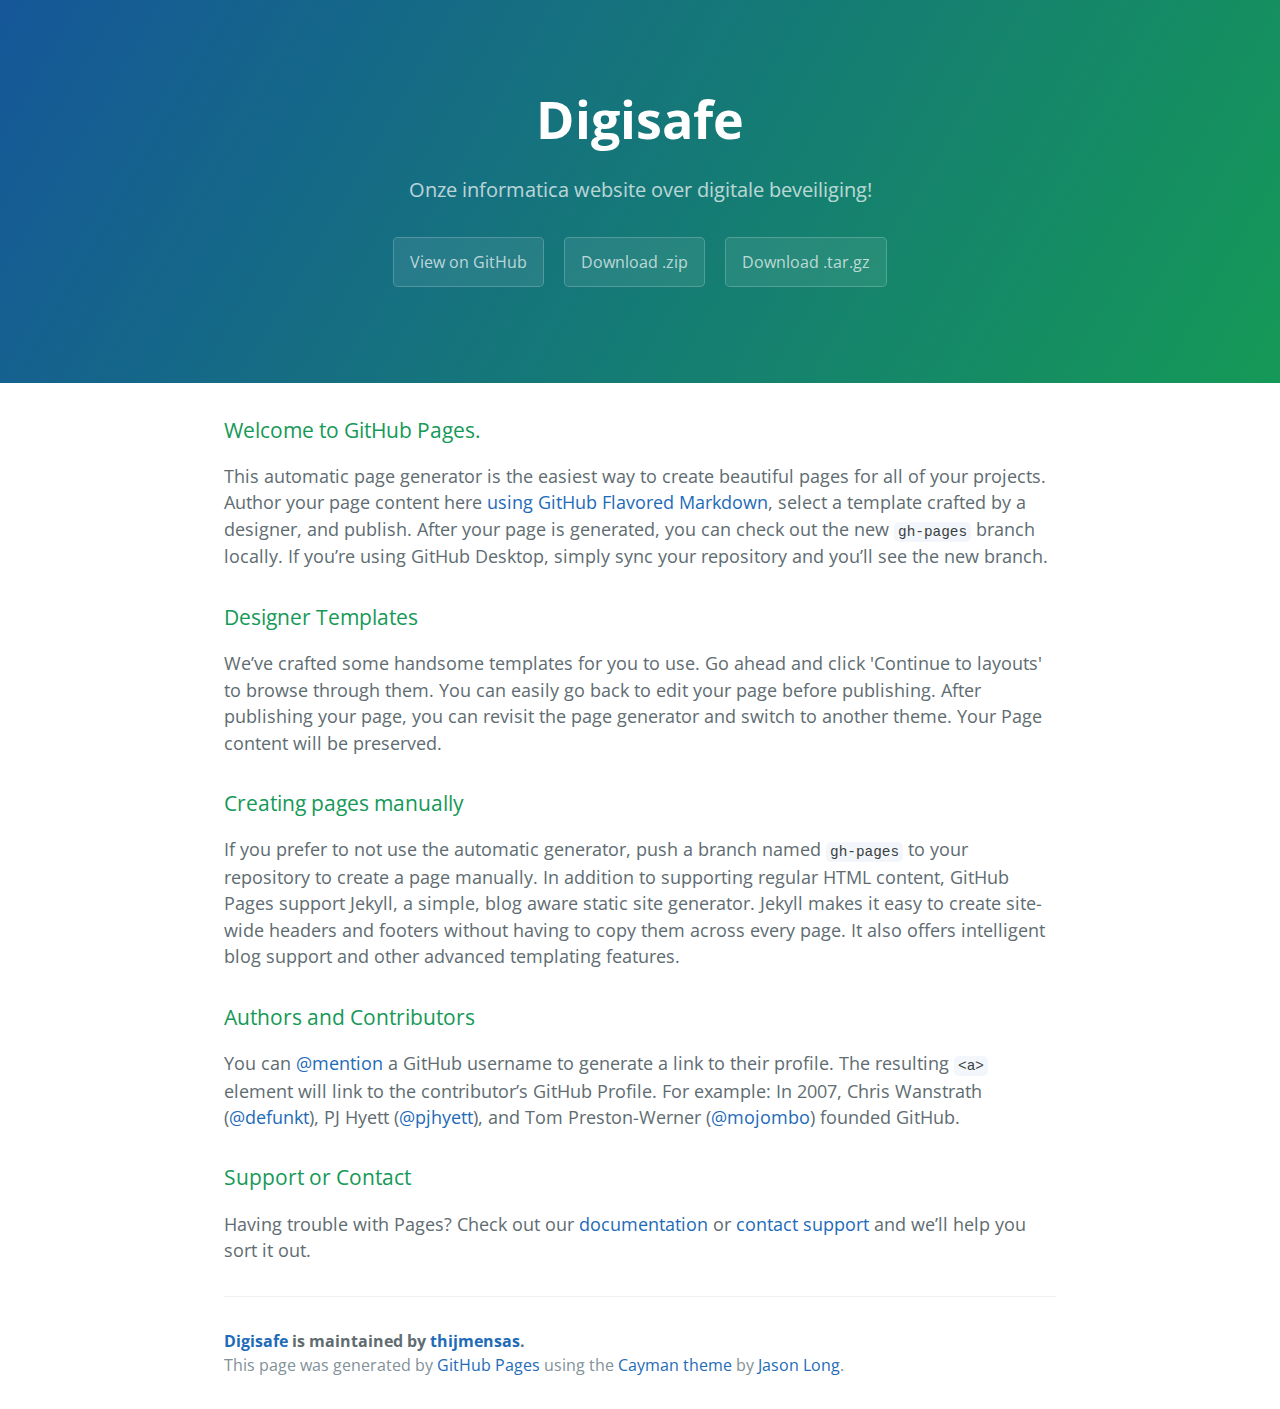
==== index.html @ 63998bac "Create gh-pages branch via GitHub" ====
<!DOCTYPE html>
<html lang="en-us">
  <head>
    <meta charset="UTF-8">
    <title>Digisafe by thijmensas</title>
    <meta name="viewport" content="width=device-width, initial-scale=1">
    <link rel="stylesheet" type="text/css" href="stylesheets/normalize.css" media="screen">
    <link href='https://fonts.googleapis.com/css?family=Open+Sans:400,700' rel='stylesheet' type='text/css'>
    <link rel="stylesheet" type="text/css" href="stylesheets/stylesheet.css" media="screen">
    <link rel="stylesheet" type="text/css" href="stylesheets/github-light.css" media="screen">
  </head>
  <body>
    <section class="page-header">
      <h1 class="project-name">Digisafe</h1>
      <h2 class="project-tagline">Onze informatica website over digitale beveiliging!</h2>
      <a href="https://github.com/thijmensas/digisafe" class="btn">View on GitHub</a>
      <a href="https://github.com/thijmensas/digisafe/zipball/master" class="btn">Download .zip</a>
      <a href="https://github.com/thijmensas/digisafe/tarball/master" class="btn">Download .tar.gz</a>
    </section>

    <section class="main-content">
      <h3>
<a id="welcome-to-github-pages" class="anchor" href="#welcome-to-github-pages" aria-hidden="true"><span class="octicon octicon-link"></span></a>Welcome to GitHub Pages.</h3>

<p>This automatic page generator is the easiest way to create beautiful pages for all of your projects. Author your page content here <a href="https://guides.github.com/features/mastering-markdown/">using GitHub Flavored Markdown</a>, select a template crafted by a designer, and publish. After your page is generated, you can check out the new <code>gh-pages</code> branch locally. If you’re using GitHub Desktop, simply sync your repository and you’ll see the new branch.</p>

<h3>
<a id="designer-templates" class="anchor" href="#designer-templates" aria-hidden="true"><span class="octicon octicon-link"></span></a>Designer Templates</h3>

<p>We’ve crafted some handsome templates for you to use. Go ahead and click 'Continue to layouts' to browse through them. You can easily go back to edit your page before publishing. After publishing your page, you can revisit the page generator and switch to another theme. Your Page content will be preserved.</p>

<h3>
<a id="creating-pages-manually" class="anchor" href="#creating-pages-manually" aria-hidden="true"><span class="octicon octicon-link"></span></a>Creating pages manually</h3>

<p>If you prefer to not use the automatic generator, push a branch named <code>gh-pages</code> to your repository to create a page manually. In addition to supporting regular HTML content, GitHub Pages support Jekyll, a simple, blog aware static site generator. Jekyll makes it easy to create site-wide headers and footers without having to copy them across every page. It also offers intelligent blog support and other advanced templating features.</p>

<h3>
<a id="authors-and-contributors" class="anchor" href="#authors-and-contributors" aria-hidden="true"><span class="octicon octicon-link"></span></a>Authors and Contributors</h3>

<p>You can <a href="https://github.com/blog/821" class="user-mention">@mention</a> a GitHub username to generate a link to their profile. The resulting <code>&lt;a&gt;</code> element will link to the contributor’s GitHub Profile. For example: In 2007, Chris Wanstrath (<a href="https://github.com/defunkt" class="user-mention">@defunkt</a>), PJ Hyett (<a href="https://github.com/pjhyett" class="user-mention">@pjhyett</a>), and Tom Preston-Werner (<a href="https://github.com/mojombo" class="user-mention">@mojombo</a>) founded GitHub.</p>

<h3>
<a id="support-or-contact" class="anchor" href="#support-or-contact" aria-hidden="true"><span class="octicon octicon-link"></span></a>Support or Contact</h3>

<p>Having trouble with Pages? Check out our <a href="https://help.github.com/pages">documentation</a> or <a href="https://github.com/contact">contact support</a> and we’ll help you sort it out.</p>

      <footer class="site-footer">
        <span class="site-footer-owner"><a href="https://github.com/thijmensas/digisafe">Digisafe</a> is maintained by <a href="https://github.com/thijmensas">thijmensas</a>.</span>

        <span class="site-footer-credits">This page was generated by <a href="https://pages.github.com">GitHub Pages</a> using the <a href="https://github.com/jasonlong/cayman-theme">Cayman theme</a> by <a href="https://twitter.com/jasonlong">Jason Long</a>.</span>
      </footer>

    </section>

  
  </body>
</html>
---- stylesheets/stylesheet.css ----
* {
  box-sizing: border-box; }

body {
  padding: 0;
  margin: 0;
  font-family: "Open Sans", "Helvetica Neue", Helvetica, Arial, sans-serif;
  font-size: 16px;
  line-height: 1.5;
  color: #606c71; }

a {
  color: #1e6bb8;
  text-decoration: none; }
  a:hover {
    text-decoration: underline; }

.btn {
  display: inline-block;
  margin-bottom: 1rem;
  color: rgba(255, 255, 255, 0.7);
  background-color: rgba(255, 255, 255, 0.08);
  border-color: rgba(255, 255, 255, 0.2);
  border-style: solid;
  border-width: 1px;
  border-radius: 0.3rem;
  transition: color 0.2s, background-color 0.2s, border-color 0.2s; }
  .btn + .btn {
    margin-left: 1rem; }

.btn:hover {
  color: rgba(255, 255, 255, 0.8);
  text-decoration: none;
  background-color: rgba(255, 255, 255, 0.2);
  border-color: rgba(255, 255, 255, 0.3); }

@media screen and (min-width: 64em) {
  .btn {
    padding: 0.75rem 1rem; } }

@media screen and (min-width: 42em) and (max-width: 64em) {
  .btn {
    padding: 0.6rem 0.9rem;
    font-size: 0.9rem; } }

@media screen and (max-width: 42em) {
  .btn {
    display: block;
    width: 100%;
    padding: 0.75rem;
    font-size: 0.9rem; }
    .btn + .btn {
      margin-top: 1rem;
      margin-left: 0; } }

.page-header {
  color: #fff;
  text-align: center;
  background-color: #159957;
  background-image: linear-gradient(120deg, #155799, #159957); }

@media screen and (min-width: 64em) {
  .page-header {
    padding: 5rem 6rem; } }

@media screen and (min-width: 42em) and (max-width: 64em) {
  .page-header {
    padding: 3rem 4rem; } }

@media screen and (max-width: 42em) {
  .page-header {
    padding: 2rem 1rem; } }

.project-name {
  margin-top: 0;
  margin-bottom: 0.1rem; }

@media screen and (min-width: 64em) {
  .project-name {
    font-size: 3.25rem; } }

@media screen and (min-width: 42em) and (max-width: 64em) {
  .project-name {
    font-size: 2.25rem; } }

@media screen and (max-width: 42em) {
  .project-name {
    font-size: 1.75rem; } }

.project-tagline {
  margin-bottom: 2rem;
  font-weight: normal;
  opacity: 0.7; }

@media screen and (min-width: 64em) {
  .project-tagline {
    font-size: 1.25rem; } }

@media screen and (min-width: 42em) and (max-width: 64em) {
  .project-tagline {
    font-size: 1.15rem; } }

@media screen and (max-width: 42em) {
  .project-tagline {
    font-size: 1rem; } }

.main-content :first-child {
  margin-top: 0; }
.main-content img {
  max-width: 100%; }
.main-content h1, .main-content h2, .main-content h3, .main-content h4, .main-content h5, .main-content h6 {
  margin-top: 2rem;
  margin-bottom: 1rem;
  font-weight: normal;
  color: #159957; }
.main-content p {
  margin-bottom: 1em; }
.main-content code {
  padding: 2px 4px;
  font-family: Consolas, "Liberation Mono", Menlo, Courier, monospace;
  font-size: 0.9rem;
  color: #383e41;
  background-color: #f3f6fa;
  border-radius: 0.3rem; }
.main-content pre {
  padding: 0.8rem;
  margin-top: 0;
  margin-bottom: 1rem;
  font: 1rem Consolas, "Liberation Mono", Menlo, Courier, monospace;
  color: #567482;
  word-wrap: normal;
  background-color: #f3f6fa;
  border: solid 1px #dce6f0;
  border-radius: 0.3rem; }
  .main-content pre > code {
    padding: 0;
    margin: 0;
    font-size: 0.9rem;
    color: #567482;
    word-break: normal;
    white-space: pre;
    background: transparent;
    border: 0; }
.main-content .highlight {
  margin-bottom: 1rem; }
  .main-content .highlight pre {
    margin-bottom: 0;
    word-break: normal; }
.main-content .highlight pre, .main-content pre {
  padding: 0.8rem;
  overflow: auto;
  font-size: 0.9rem;
  line-height: 1.45;
  border-radius: 0.3rem; }
.main-content pre code, .main-content pre tt {
  display: inline;
  max-width: initial;
  padding: 0;
  margin: 0;
  overflow: initial;
  line-height: inherit;
  word-wrap: normal;
  background-color: transparent;
  border: 0; }
  .main-content pre code:before, .main-content pre code:after, .main-content pre tt:before, .main-content pre tt:after {
    content: normal; }
.main-content ul, .main-content ol {
  margin-top: 0; }
.main-content blockquote {
  padding: 0 1rem;
  margin-left: 0;
  color: #819198;
  border-left: 0.3rem solid #dce6f0; }
  .main-content blockquote > :first-child {
    margin-top: 0; }
  .main-content blockquote > :last-child {
    margin-bottom: 0; }
.main-content table {
  display: block;
  width: 100%;
  overflow: auto;
  word-break: normal;
  word-break: keep-all; }
  .main-content table th {
    font-weight: bold; }
  .main-content table th, .main-content table td {
    padding: 0.5rem 1rem;
    border: 1px solid #e9ebec; }
.main-content dl {
  padding: 0; }
  .main-content dl dt {
    padding: 0;
    margin-top: 1rem;
    font-size: 1rem;
    font-weight: bold; }
  .main-content dl dd {
    padding: 0;
    margin-bottom: 1rem; }
.main-content hr {
  height: 2px;
  padding: 0;
  margin: 1rem 0;
  background-color: #eff0f1;
  border: 0; }

@media screen and (min-width: 64em) {
  .main-content {
    max-width: 64rem;
    padding: 2rem 6rem;
    margin: 0 auto;
    font-size: 1.1rem; } }

@media screen and (min-width: 42em) and (max-width: 64em) {
  .main-content {
    padding: 2rem 4rem;
    font-size: 1.1rem; } }

@media screen and (max-width: 42em) {
  .main-content {
    padding: 2rem 1rem;
    font-size: 1rem; } }

.site-footer {
  padding-top: 2rem;
  margin-top: 2rem;
  border-top: solid 1px #eff0f1; }

.site-footer-owner {
  display: block;
  font-weight: bold; }

.site-footer-credits {
  color: #819198; }

@media screen and (min-width: 64em) {
  .site-footer {
    font-size: 1rem; } }

@media screen and (min-width: 42em) and (max-width: 64em) {
  .site-footer {
    font-size: 1rem; } }

@media screen and (max-width: 42em) {
  .site-footer {
    font-size: 0.9rem; } }
---- stylesheets/github-light.css ----
/*
   Copyright 2014 GitHub Inc.

   Licensed under the Apache License, Version 2.0 (the "License");
   you may not use this file except in compliance with the License.
   You may obtain a copy of the License at

       http://www.apache.org/licenses/LICENSE-2.0

   Unless required by applicable law or agreed to in writing, software
   distributed under the License is distributed on an "AS IS" BASIS,
   WITHOUT WARRANTIES OR CONDITIONS OF ANY KIND, either express or implied.
   See the License for the specific language governing permissions and
   limitations under the License.

*/

.pl-c /* comment */ {
  color: #969896;
}

.pl-c1      /* constant, markup.raw, meta.diff.header, meta.module-reference, meta.property-name, support, support.constant, support.variable, variable.other.constant */,
.pl-s .pl-v /* string variable */ {
  color: #0086b3;
}

.pl-e  /* entity */,
.pl-en /* entity.name */ {
  color: #795da3;
}

.pl-s .pl-s1 /* string source */,
.pl-smi      /* storage.modifier.import, storage.modifier.package, storage.type.java, variable.other, variable.parameter.function */ {
  color: #333;
}

.pl-ent /* entity.name.tag */ {
  color: #63a35c;
}

.pl-k /* keyword, storage, storage.type */ {
  color: #a71d5d;
}

.pl-pds              /* punctuation.definition.string, string.regexp.character-class */,
.pl-s                /* string */,
.pl-s .pl-pse .pl-s1 /* string punctuation.section.embedded source */,
.pl-sr               /* string.regexp */,
.pl-sr .pl-cce       /* string.regexp constant.character.escape */,
.pl-sr .pl-sra       /* string.regexp string.regexp.arbitrary-repitition */,
.pl-sr .pl-sre       /* string.regexp source.ruby.embedded */ {
  color: #183691;
}

.pl-v /* variable */ {
  color: #ed6a43;
}

.pl-id /* invalid.deprecated */ {
  color: #b52a1d;
}

.pl-ii /* invalid.illegal */ {
  background-color: #b52a1d;
  color: #f8f8f8;
}

.pl-sr .pl-cce /* string.regexp constant.character.escape */ {
  color: #63a35c;
  font-weight: bold;
}

.pl-ml /* markup.list */ {
  color: #693a17;
}

.pl-mh        /* markup.heading */,
.pl-mh .pl-en /* markup.heading entity.name */,
.pl-ms        /* meta.separator */ {
  color: #1d3e81;
  font-weight: bold;
}

.pl-mq /* markup.quote */ {
  color: #008080;
}

.pl-mi /* markup.italic */ {
  color: #333;
  font-style: italic;
}

.pl-mb /* markup.bold */ {
  color: #333;
  font-weight: bold;
}

.pl-md /* markup.deleted, meta.diff.header.from-file */ {
  background-color: #ffecec;
  color: #bd2c00;
}

.pl-mi1 /* markup.inserted, meta.diff.header.to-file */ {
  background-color: #eaffea;
  color: #55a532;
}

.pl-mdr /* meta.diff.range */ {
  color: #795da3;
  font-weight: bold;
}

.pl-mo /* meta.output */ {
  color: #1d3e81;
}
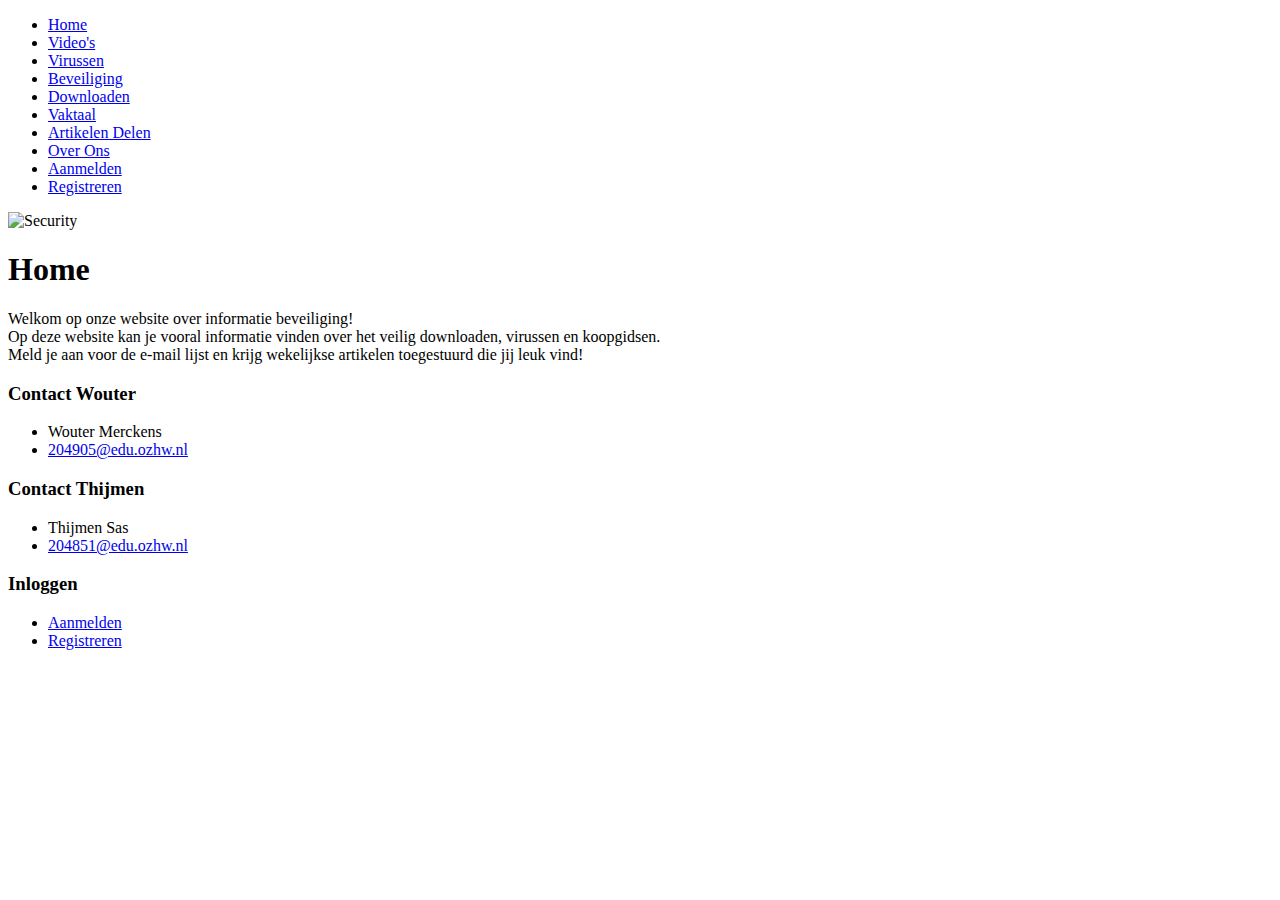
==== commit 159dcb06: "Update index.html" ====
--- a/index.html
+++ b/index.html
@@ -1,57 +1,59 @@
 <!DOCTYPE html>
-<html lang="en-us">
-  <head>
-    <meta charset="UTF-8">
-    <title>Digisafe by thijmensas</title>
-    <meta name="viewport" content="width=device-width, initial-scale=1">
-    <link rel="stylesheet" type="text/css" href="stylesheets/normalize.css" media="screen">
-    <link href='https://fonts.googleapis.com/css?family=Open+Sans:400,700' rel='stylesheet' type='text/css'>
-    <link rel="stylesheet" type="text/css" href="stylesheets/stylesheet.css" media="screen">
-    <link rel="stylesheet" type="text/css" href="stylesheets/github-light.css" media="screen">
-  </head>
-  <body>
-    <section class="page-header">
-      <h1 class="project-name">Digisafe</h1>
-      <h2 class="project-tagline">Onze informatica website over digitale beveiliging!</h2>
-      <a href="https://github.com/thijmensas/digisafe" class="btn">View on GitHub</a>
-      <a href="https://github.com/thijmensas/digisafe/zipball/master" class="btn">Download .zip</a>
-      <a href="https://github.com/thijmensas/digisafe/tarball/master" class="btn">Download .tar.gz</a>
-    </section>
+<html>
+	<head>
+		<meta http-equiv="Content-Type" content="text/html; charset=utf-8" />
+		<title>Home</title>
+	
+		<link rel="stylesheet" type="text/css" href="stylesheets/style.css" />	
+	
+	</head>
 
-    <section class="main-content">
-      <h3>
-<a id="welcome-to-github-pages" class="anchor" href="#welcome-to-github-pages" aria-hidden="true"><span class="octicon octicon-link"></span></a>Welcome to GitHub Pages.</h3>
+	<body id="index">
+		<nav>
+			<div id="navbar">
+				<ul>
+					<li><a href="index.html">Home</a></li>
+					<li><a href="videos.html">Video's</a></li>
+					<li><a href="virussen.html">Virussen</a></li>
+					<li><a href="beveiliging.html">Beveiliging</a></li>
+					<li><a href="downloaden.html">Downloaden</a></li>
+					<li><a href="vaktaal.html">Vaktaal</a></li>
+					<li><a href="delen.html">Artikelen Delen</a></li>
+					<li><a href="ons.html">Over Ons</a></li>
+					<li><a href="aanmelden.html">Aanmelden</a></li>
+					<li><a href="registreren.html">Registreren</a></li>
+				</ul>
+			</div>
+		</nav>
+		<div class="body">
+			<img src="plaatjes/security-index.jpg" alt="Security" width="851" height="315" id="indexplaatje"/>
+			<h1>Home</h1>
+			<p> Welkom op onze website over informatie beveiliging!<br>
+			Op deze website kan je vooral informatie vinden over het veilig downloaden, virussen en koopgidsen.<br>
+			Meld je aan voor de e-mail lijst en krijg wekelijkse artikelen toegestuurd die jij leuk vind! </p>
+		</div>
+		<footer>
+			<div id="text-1" class="footer"><h3>Contact Wouter</h3>			
+				<ul class="textwidget">
+					<li>Wouter Merckens</li>
+					<li><a href="mailto:204905@edu.ozhw.nl">204905@edu.ozhw.nl</a></li>
+				</ul>
+			</div>
 
-<p>This automatic page generator is the easiest way to create beautiful pages for all of your projects. Author your page content here <a href="https://guides.github.com/features/mastering-markdown/">using GitHub Flavored Markdown</a>, select a template crafted by a designer, and publish. After your page is generated, you can check out the new <code>gh-pages</code> branch locally. If you’re using GitHub Desktop, simply sync your repository and you’ll see the new branch.</p>
+			<div id="text-2" class="footer"><h3>Contact Thijmen</h3>			
+				<ul class="textwidget">
+					<li>Thijmen Sas</li>
+				<li><a href="mailto:204851@edu.ozhw.nl">204851@edu.ozhw.nl</a></li>
+				</ul>
+			</div>
 
-<h3>
-<a id="designer-templates" class="anchor" href="#designer-templates" aria-hidden="true"><span class="octicon octicon-link"></span></a>Designer Templates</h3>
+			<div id="text-4" class="footer"><h3>Inloggen</h3>			
+				<ul class="textwidget">
+					<li><a href="Aanmelden.html">Aanmelden</a></li>
+					<li><a href="Registreren.html">Registreren</a></li>
+				</ul>	
+			</div>
 
-<p>We’ve crafted some handsome templates for you to use. Go ahead and click 'Continue to layouts' to browse through them. You can easily go back to edit your page before publishing. After publishing your page, you can revisit the page generator and switch to another theme. Your Page content will be preserved.</p>
-
-<h3>
-<a id="creating-pages-manually" class="anchor" href="#creating-pages-manually" aria-hidden="true"><span class="octicon octicon-link"></span></a>Creating pages manually</h3>
-
-<p>If you prefer to not use the automatic generator, push a branch named <code>gh-pages</code> to your repository to create a page manually. In addition to supporting regular HTML content, GitHub Pages support Jekyll, a simple, blog aware static site generator. Jekyll makes it easy to create site-wide headers and footers without having to copy them across every page. It also offers intelligent blog support and other advanced templating features.</p>
-
-<h3>
-<a id="authors-and-contributors" class="anchor" href="#authors-and-contributors" aria-hidden="true"><span class="octicon octicon-link"></span></a>Authors and Contributors</h3>
-
-<p>You can <a href="https://github.com/blog/821" class="user-mention">@mention</a> a GitHub username to generate a link to their profile. The resulting <code>&lt;a&gt;</code> element will link to the contributor’s GitHub Profile. For example: In 2007, Chris Wanstrath (<a href="https://github.com/defunkt" class="user-mention">@defunkt</a>), PJ Hyett (<a href="https://github.com/pjhyett" class="user-mention">@pjhyett</a>), and Tom Preston-Werner (<a href="https://github.com/mojombo" class="user-mention">@mojombo</a>) founded GitHub.</p>
-
-<h3>
-<a id="support-or-contact" class="anchor" href="#support-or-contact" aria-hidden="true"><span class="octicon octicon-link"></span></a>Support or Contact</h3>
-
-<p>Having trouble with Pages? Check out our <a href="https://help.github.com/pages">documentation</a> or <a href="https://github.com/contact">contact support</a> and we’ll help you sort it out.</p>
-
-      <footer class="site-footer">
-        <span class="site-footer-owner"><a href="https://github.com/thijmensas/digisafe">Digisafe</a> is maintained by <a href="https://github.com/thijmensas">thijmensas</a>.</span>
-
-        <span class="site-footer-credits">This page was generated by <a href="https://pages.github.com">GitHub Pages</a> using the <a href="https://github.com/jasonlong/cayman-theme">Cayman theme</a> by <a href="https://twitter.com/jasonlong">Jason Long</a>.</span>
-      </footer>
-
-    </section>
-
-  
-  </body>
+		</footer>
+	</body>
 </html>
